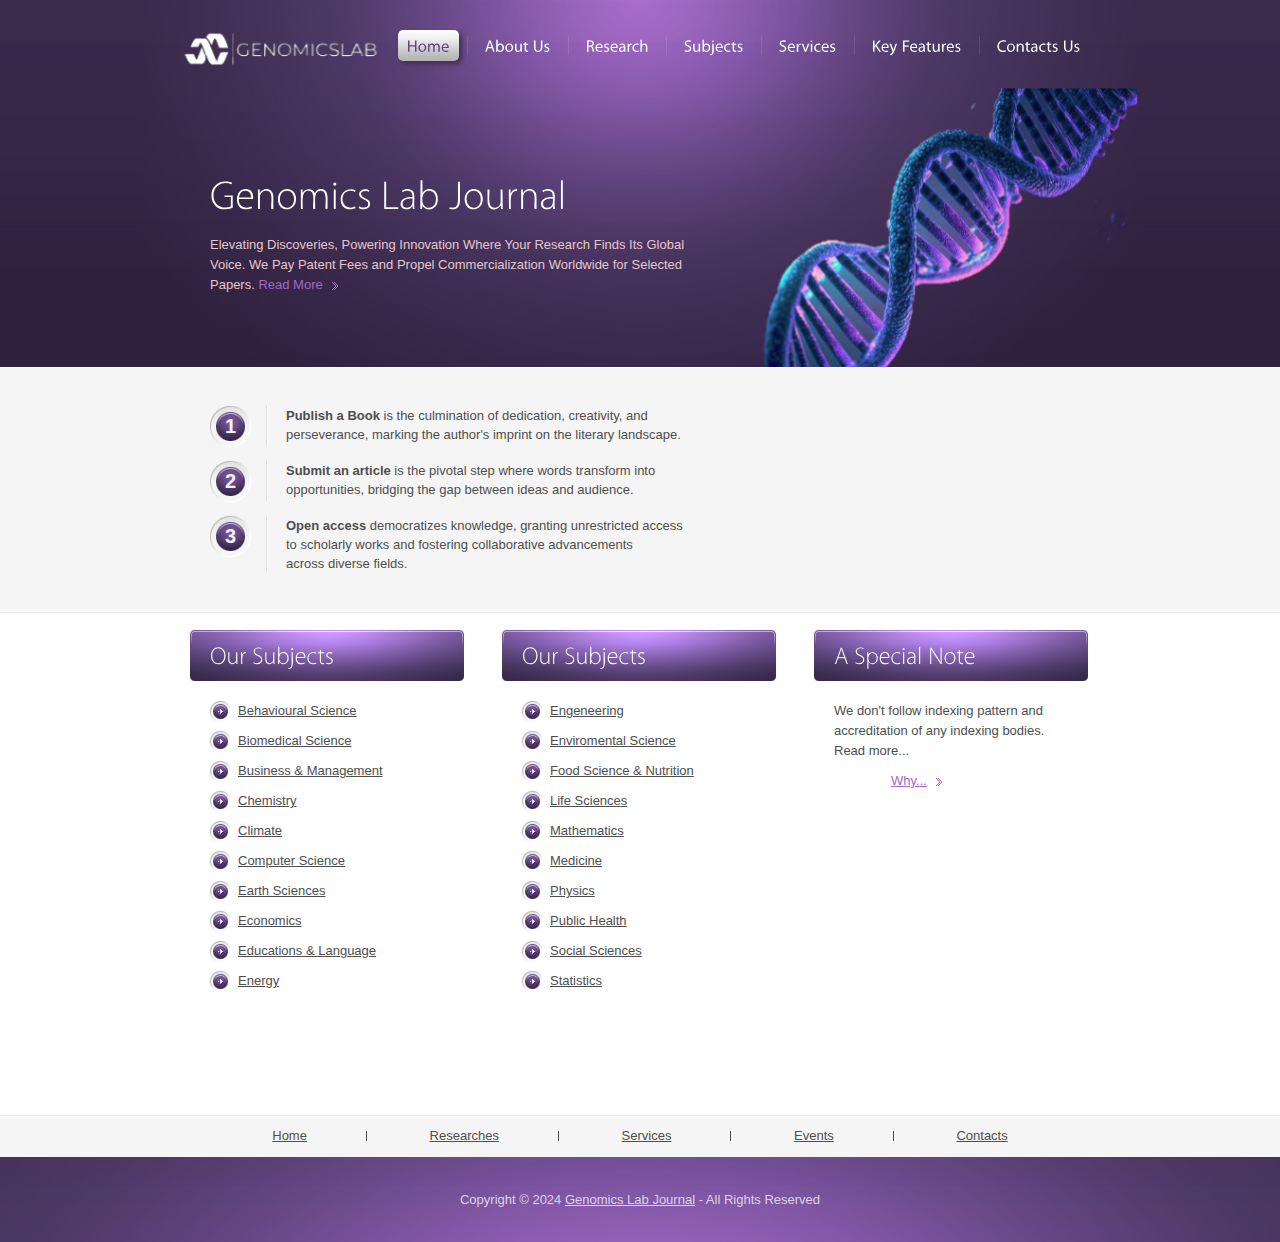
==== index.html @ 725ffc8a "favicon updated + contact us page" ====
<!DOCTYPE html>
<html lang="en">

<head>
  <title>Genomics Lab Journal</title>
  <link rel="icon" type="image/x-icon" href="/images/favicon.jpg">
  <meta charset="utf-8">
  <link rel="stylesheet" href="css/layout.css" type="text/css" media="all">
  <script src="js/jquery-1.8.2.min.js"></script>
  <script src="js/cufon-yui.js"></script>
  <script src="js/cufon-replace.js"></script>
  <script src="js/Myriad_Pro_300.font.js"></script>
  <script src="js/Myriad_Pro_400.font.js"></script>
</head>

<body id="page1">
  <!-- START PAGE SOURCE -->
  <div class="body1">
    <!-- <img src="./images/logo2.png" alt="" style="height: 80px; width:20%; padding-left: 13.3rem;"> -->
  </div>
  <div class="body2">
    <div class="main">
      <header>
        <div class="wrapper">
          <nav>
            <ul id="menu">
              <li id="menu_active"><a href="index.html">Home</a></li>
              <li><a href="#">About Us</a></li>
              <li><a href="#">Research</a></li>
              <li><a href="#">Subjects</a></li>
              <li><a href="#">Services</a></li>
              <li><a href="#">Key Features</a></li>
              <li class="bg_none"><a href="#">Contacts Us</a></li>
            </ul>
          </nav>
          <h1><a href="#" id="logo">Genomics Lab</a></h1>
        </div>
        <div class="wrapper">
          <article class="col1 pad_left2">
            <div class="text1">Genomics Lab Journal</div>
            <p style="color: #e6c7c7;">Elevating Discoveries, Powering Innovation  Where Your Research Finds Its Global Voice. We Pay Patent
              Fees and Propel Commercialization Worldwide for Selected Papers. <a href="#" class="link1">Read More</a>
            </p>
          </article>
        </div>
      </header>

    </div>
  </div>
  <div class="body3">
    <div class="main">
      <section id="content_top">
        <article class="col1 pad_left2">
          <ul class="list1">
            <li> <span class="box1">1</span> <strong>Publish a Book</strong> is the culmination of dedication, creativity, and perseverance, marking the author's imprint on the literary landscape. </li>
            <li> <span class="box1">2</span> <strong>Submit an article</strong> is the pivotal step where words transform into opportunities, bridging the gap between ideas and audience. </li>
            <li> <span class="box1">3</span> <strong>Open access</strong> democratizes knowledge, granting unrestricted access to scholarly works and fostering collaborative advancements across diverse fields. </li>
          </ul>
        </article>
      </section>
    </div>
  </div>
  <div class="main">
    <section id="content">
      <!-- <div class="wrapper pad_bot1">
        <article class="col1 pad_left2">
          <h2>A subtle thought may yet give rise to <span>fruitful inquiry that can establish truths
              of</span><span>great value.</span></h2>
          <p><strong>Eusus consequam vitae habitur</strong> - amet nullam vitae condis phasellus sed justo. Orcivel
            mollis intesque eu sempor ridictum a non laorem lacingilla wisi. Nuncrhoncus eros maurien ulla facilis tor
            mauris tincidunt et vitae morbi. Velelit condimentes in laorem quis nullamcorper nam fauctor feugiat pellent
            sociis.</p>
          <a href="#" class="link1">Read More</a>
        </article>
        <article class="col2 pad_left1">
          <h2 class="color1">Investigating</h2>
          <figure><img alt="" src="images/page1_img1.jpg" class="pad_bot1 marg_top"></figure>
          <p>Sed ut perspiciatis unomni iste natus errorsit.</p>
          <a href="#" class="link1">View More</a>
        </article>
        <article class="col2 pad_left1">
          <h2 class="color1">Testing</h2>
          <figure><img alt="" src="images/page1_img2.jpg" class="pad_bot1 marg_top"></figure>
          <p>Atvero eos et accusamuse iusto odio dignissimos.</p>
          <a href="#" class="link1">View More</a>
        </article>
      </div> -->

      <!-- -----------------------For 3 Photos------------------------------- -->
      
      <!-- <div class="wrapper">
        <article class="col3">
          <h3>Our Subjects</h3>
          <div class="pad">
            <p class="pad_bot2"><strong>Sed ut perspiciatis unde omnis iste natus error sit voluptatem </strong></p>
            <p>Accusantium doloremque laudantium, totam rem aperiam, eaque ipsa quae ab illo inventore veritatis et
              quasi architecto beatae vitae dicta sunt explicabo. Nemo enim ipsam voluptatem quia voluptas sit
              aspernatur autoditaut.</p>
          </div>
        </article>
        <article class="col3 pad_left1">
          <h3>Our Researches</h3>
          <div class="pad">
            <ul class="list2 pad_bot1">
              <li><a href="#">Dcusantium doloremque laudantium</a></li>
              <li><a href="#">Totam rem aperiam eaque ipsa</a></li>
              <li><a href="#">Quae ab illo inventore</a></li>
              <li><a href="#">Veritatis et quasi architecto</a></li>
              <li><a href="#">Beatae vitae dicta sunt explicabo</a></li>
            </ul>
          </div>
        </article>
        <article class="col3 pad_left1">
          <h3>Integrated Science</h3>
          <div class="pad">
            <p class="pad_bot2">Nemo enim ipsam voluptatem quia voluptas sit aspernatur aut odit aut fugit, sed quia
              consequuntur magni dolores eos qui ratione voluptatem.</p>
            <p>Neque porro quisquam est, qui dolorem ipsum quia dolor sit amet, consectetur, adipisci velit, sed quia
              non numquam eius modi tempora inciduntut.</p>
          </div>
        </article>
      </div>
      <div class="wrapper">
        <article class="col3">
          <div class="pad"><a href="#" class="link1">Read More</a></div>
        </article>
        <article class="col3 pad_left1">
          <div class="pad"><a href="#" class="link1">Read More...</a></div>
        </article>
        <article class="col3 pad_left1">
          <div class="pad"><a href="#" class="link1">Read More...</a></div>
        </article>
      </div>  -->
      
      <section id="content">
        <div class="wrapper">
          <article class="col3">
            <h3>Our Subjects</h3>
            <!-- <div class="pad">
              <p class="pad_bot2"><strong>Sed ut perspiciatis unde omnis iste natus error sit voluptatem </strong></p>
              <p>Accusantium doloremque laudantium, totam rem aperiam, eaque ipsa quae ab illo inventore veritatis et
                quasi architecto beatae vitae dicta sunt explicabo. Nemo enim ipsam voluptatem quia voluptas sit
                aspernatur autoditaut.</p>
            </div> -->
            <div class="pad">
              <ul class="list2 pad_bot1">
                <li><a href="#">Behavioural Science</a></li>
                <li><a href="#">Biomedical Science</a></li>
                <li><a href="#">Business & Management</a></li>
                <li><a href="#">Chemistry</a></li>
                <li><a href="#">Climate</a></li>
                <li><a href="#">Computer Science </a></li>
                <li><a href="#">Earth Sciences</a></li>
                <li><a href="#">Economics</a></li>
                <li><a href="#">Educations & Language</a></li>
                <li><a href="#">Energy</a></li>
                
              </ul>
            </div>
          </article>
          <article class="col3 pad_left1">
            <h3>Our Subjects</h3>
            <div class="pad">
              <ul class="list2 pad_bot1">
                <li><a href="#">Engeneering</a></li>
                <li><a href="#">Enviromental Science</a></li>
                <li><a href="#">Food Science & Nutrition</a></li>
                <li><a href="#">Life Sciences</a></li>
                <li><a href="#">Mathematics</a></li>
                <li><a href="#">Medicine</a></li>
                <li><a href="#">Physics</a></li>
                <li><a href="#">Public Health</a></li>
                <li><a href="#">Social Sciences</a></li>
                <li><a href="#">Statistics</a></li>
                
              </ul>
            </div>
          </article>
          <article class="col3 pad_left1">
            <h3>A Special Note</h3>
            <div class="pad">
              <p class="pad_bot2">We don't follow indexing pattern and accreditation of any indexing bodies. Read more...
                <article class="col3 pad_left1">
                  <div class="pad"><a href="#" class="link1">Why...</a></div>
                </article>
              </p>
              
              <!-- <p>Neque porro quisquam est, qui dolorem ipsum quia dolor sit amet, consectetur, adipisci velit, sed quia
                non numquam eius modi tempora inciduntut.</p> -->
            </div>
          </article>
        </div>
        <!-- <div class="wrapper">
          <article class="col3">
            <div class="pad"><a href="#" class="link1">Read More</a></div>
          </article>
          <article class="col3 pad_left1">
            <div class="pad"><a href="#" class="link1">Read More...</a></div>
          </article>
          <article class="col3 pad_left1">
            <div class="pad"><a href="#" class="link1">Why...</a></div>
          </article>
        </div>    -->
      </section>

    </section>
  </div>
  <div class="body4">
    <div class="main">
      <div id="footer_menu">
        <nav>
          <ul>
            <li><a href="#">Home</a></li>
            <li><a href="#">Researches</a></li>
            <li><a href="#">Services</a></li>
            <li><a href="#">Events</a></li>
            <li class="bg_none"><a href="#">Contacts</a></li>
          </ul>
        </nav>
      </div>
    </div>
  </div>
  <footer>
    <div class="footerlink">
      <p align="center" class="cf">Copyright &copy; 2024 <a href="#">Genomics Lab Journal</a> - All Rights Reserved</p>
      <div style="clear:both;"></div>
    </div>
  </footer>
  <script> Cufon.now(); </script>
  <!-- END PAGE SOURCE -->
</body>

</html>
---- css/layout.css ----
a, abbr, acronym, address, applet, article, aside, audio, b, blockquote, big, body, center, canvas, caption, cite, code, command, datalist, dd, del, details, dfn, dl, div, dt, em, embed, 
fieldset, figcaption, figure, font, footer, form, h1, h2, h3, h4, h5, h6, header, hgroup, html, i, iframe, img, ins, kbd, keygen, label, legend, li, meter, nav, object, ol, output, p, pre, 
progress, q, s, samp, section, small, span, source, strike, strong, sub, sup, table, tbody, tfoot, thead, th, tr, tdvideo, tt, u, ul, var{
background:transparent; border:0 none; font-size:100%; margin:0; padding:0; border:0; outline:0; vertical-align:top;}
ol, ul{list-style:none;}
blockquote, q{quotes:none;}
table, table td{padding:0; border:none; border-collapse:collapse;}
img{vertical-align:top;}
embed{vertical-align:top;}
*{border:none;}

/* Layout */

.col1, .col2, .col3, .cols{float:left;}
.col1{width:480px;}
.col2{width:155px;}
.col3{width:275px;}

#page1 .body1{background:url("../images/dna6.png") top center no-repeat; height: 367px;; position:absolute; width:100%; z-index:1; opacity: 1;}
#page1 h1{padding:77px 0 0 20px;}
#page1 .text1{font-size:40px; font-weight:300; color:#fff; line-height:48px; padding:37px 0 15px 0;}
#page1 header p{padding-bottom:50px;}

#page2 .col2{width:345px;}

#page3 .col3{width:258px;}
#page3 .col2{width:570px;}
#page3 .list2 li a{text-decoration:none;}
#page3 .list2 li a:hover{text-decoration:underline;}

#page4 .col2{width:345px;}
#page4 .col3{width:187px;}

#page5 .col3{width:258px;}
#page5 .col2{width:570px;}
#page5 .col3 strong{width:86px; float:left;}

/* Styling */

article, aside, audio, canvas, command, datalist, details, embed, figcaption, figure, footer, header, hgroup, keygen, meter, nav, output, progress, section, source, video{display:block;}
mark, rp, rt, ruby, summary, time{display:inline;}

.left{float:left;}
.right{float:right;}

.wrapper{width:100%; overflow:hidden;}

.inner_copy, .inner_copy a{border:0; float:right; background:#fff; color:#f00; width:50%; line-height:10px; font-size:10px; margin:-220% 0 0 0; overflow:hidden; padding:0;}

body{background:#fff; border:0; font:13px Arial,Helvetica,sans-serif; color:#4e4e4e; line-height:20px;}
.body1{background:url("../images/bg_img2.png") top center no-repeat; height:680px; position:absolute; width:100%; z-index:1;}
.body2{background:url("../images/top.jpg") top center no-repeat #0a5c33;}
.body3{background:url("../images/line_hor1.jpg") bottom repeat-x #f5f5f5; border-top:1px solid #fff;}
.body4{background:url("../images/line_hor2.jpg") top repeat-x #f5f5f5;}

.main{margin:0 auto; width:900px; position:relative; z-index:2;}

a{color:#a369c4; text-decoration:underline; outline:none;}
a:hover{text-decoration:none;}

h1{padding:21px 0 0 20px;}
h2{font-size:28px; font-weight:bold; font-weight:300; color:#4e4e4e; padding:29px 0 27px 0; line-height:38px;}
h2 span{display:block; margin-top:-10px;}
h3{background:url("../images/box2.jpg") no-repeat; font-size:24px; padding:0 20px; margin:17px 0 20px 0; color:#fff; line-height:51px; font-weight:300;}

p{padding-bottom:20px;}

header{width:100%; overflow:hidden; padding-bottom:22px;}

#logo{display:block; background:url("") no-repeat; width:192px; height:58px; text-indent:-5000px;}

#menu{float:right; padding-top:30px; padding-bottom:5px;}
#menu li{float:left; padding-right:9px; background:url("../images/menu_line.png") right 6px no-repeat; margin-right:8px;}
#menu .bg_none{background:none; padding:0; margin:0;}
#menu li a{display:block; font-size:16px; font-weight:400; color:#fff; line-height:31px; padding:0 9px; text-decoration:none; position:relative;}
#menu li a:hover, #menu #menu_active a{background:url("../images/menu_bg.gif") top repeat-x #b3b3b3; border-radius:5px; -moz-border-radius:5px; -webkit-border-radius:5px; box-shadow:3px 3px 5px #402f55; -moz-box-shadow:3px 3px 5px #402f55; -webkit-box-shadow:3px 3px 5px #402f55; color:#673f85;}

.text1{font-size:30px; font-weight:300; color:#fff; line-height:39px; padding:24px 0 15px 0;}
.text1 span{display:block; margin-top:-10px;}

header p{color:#9688a7; padding-bottom:17px;}
header .link1{text-decoration:none;}
header .link1:hover{text-decoration:underline;}

#content_top{width:100%; overflow:hidden; padding-bottom:20px;}
#content{width:100%; overflow:hidden; padding-bottom:52px;}

.pad_left1{padding-left:37px;}
.pad_left2{padding-left:20px;}
.pad_bot1{padding-bottom:20px;}
.pad_bot2{padding-bottom:10px;}
.pad{padding:0 20px;}

.marg_right1{margin-right:25px;}
.marg_top{margin-top:-15px;}

.link1{padding-right:15px; display:inline-block; background:url("../images/marker_1.gif") right 7px no-repeat;}

.list1{padding:38px 0 6px 0;}
.list1 li{line-height:19px; width:100%; overflow:hidden; margin-bottom:14px; background:url("../images/line_ver1.gif") 56px 0 repeat-y;}
.list1 .box1{background:url("../images/box1.jpg") 0 0 no-repeat; float:left; font:20px "Trebuchet MS",Arial,Helvetica,sans-serif; color:#f2f2f2; font-weight:bold; line-height:41px; width:41px; text-align:center; margin-right:35px;}
.list2{margin:-5px 0;}
.list2 li{line-height:30px; padding-left:28px; background:url("../images/marker_2.jpg") 0 5px no-repeat;}
.list2 li a{color:#4e4e4e;}
.list3 li{line-height:30px;}
.list3 li a{padding-left:10px; background:url("../images/marker_3.gif") 0 5px no-repeat;}

.arrow{display:inline-block; background:url("../images/marker_1.gif") 0 7px no-repeat; height:19px; width:6px; margin-left:6px;}

.color1{color:#8e8e8e;}

#ContactForm{margin-top:-15px; width:860px;}
#ContactForm p{line-height:24px; padding-bottom:6px; width:104px; float:left;}
#ContactForm a{margin-left:24px; margin-top:8px;}
#ContactForm .input{float:left; width:307px; height:16px; border:1px solid #d5d5d5; background:#fff; padding:3px 6px; margin-bottom:6px; color:#4e4e4e; font:13px Arial,Helvetica,sans-serif;}
#ContactForm textarea{overflow:auto; float:left; width:742px; height:350px; border:1px solid #d5d5d5; background:#fff; padding:3px 6px; margin-bottom:0; color:#4e4e4e; font:13px Arial,Helvetica,sans-serif;}

#footer_menu ul{width:100%; overflow:hidden; text-align:center;}
#footer_menu li{display:inline; padding-right:21px; background:url("../images/footer_line.gif") right center no-repeat; margin-right:20px; overflow:hidden; line-height:42px;}
#footer_menu .bg_none{background:none; padding:0; margin:0;}
#footer_menu li a{display:inline-block; color:#4e4e4e; padding:0 39px; line-height:42px;}
footer{margin:0; padding:0; color:#dfd2e7; text-align:center; padding:35px 0; background:url("../images/bot.jpg") top center no-repeat #38294a;}
footer .footerlink{position:relative; margin:0 auto; width:850px; z-index:2;}

.footerlink p{margin:0; padding:0; line-height:normal; white-space:nowrap; text-indent:inherit; color:#dfd2e7;}
.footerlink a{color:#dfd2e7; font-weight:normal; margin:0; padding:0; border:none; text-decoration:underline; background-color:transparent;}
.footerlink a:hover{color:#dfd2e7; background-color:transparent; text-decoration:none;}
.footerlink .cf{float:center;}
.footerlink .rf{float:right;}
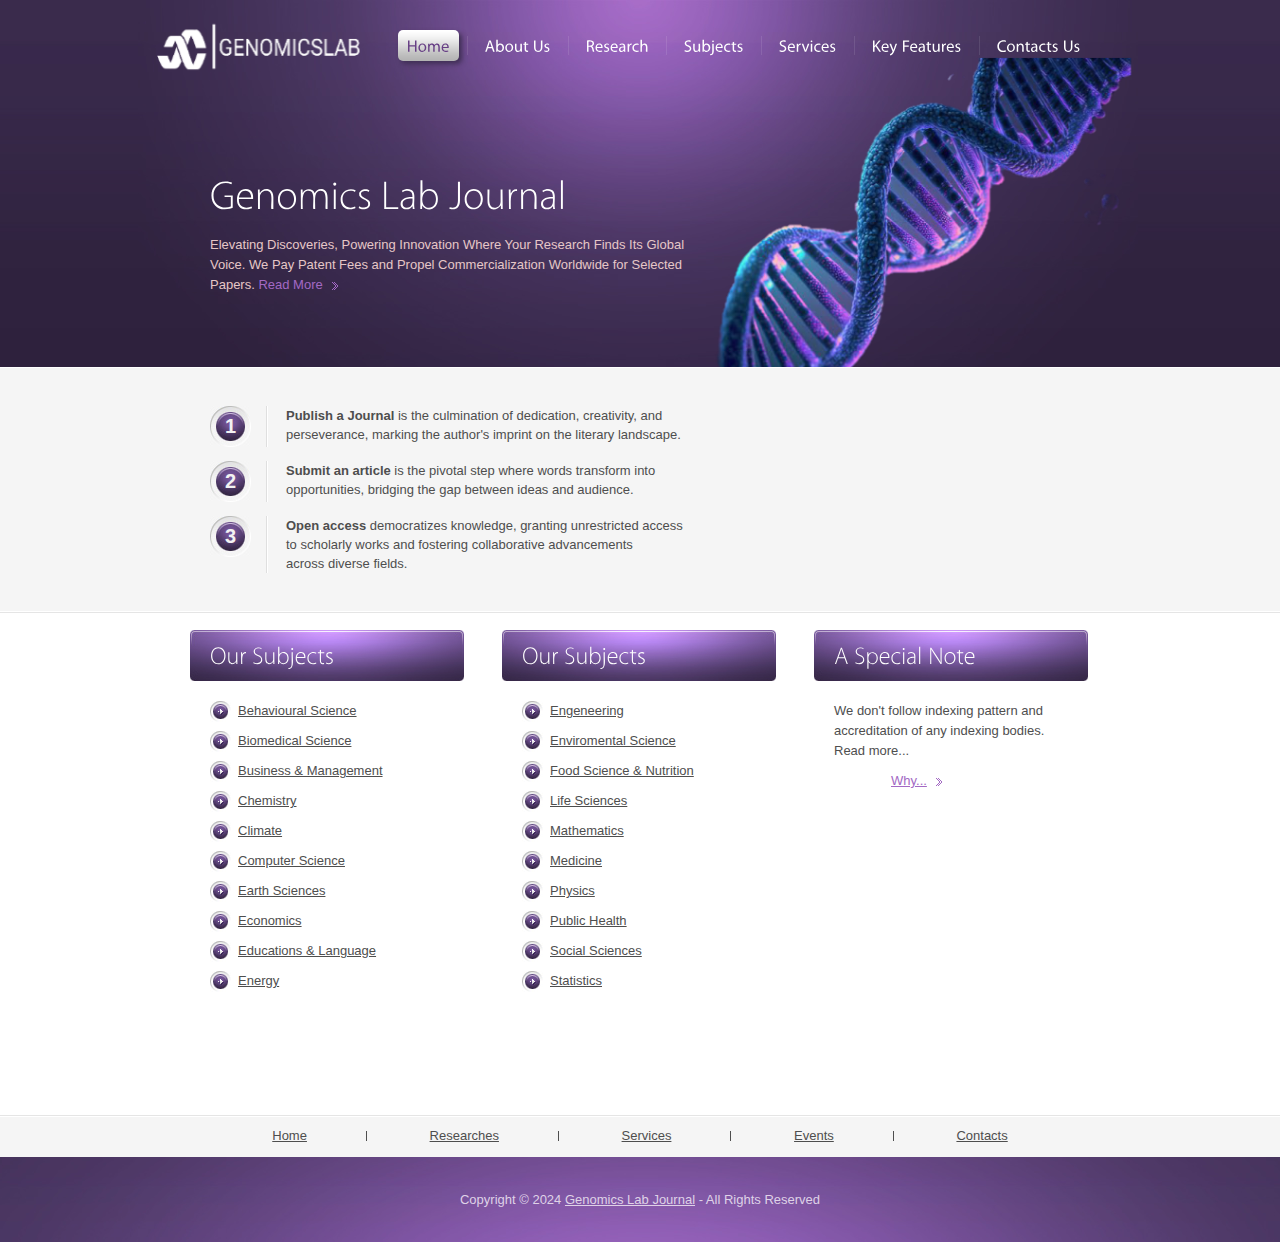
==== commit 3a3468f7: "Book to journal" ====
--- a/index.html
+++ b/index.html
@@ -52,7 +52,7 @@
       <section id="content_top">
         <article class="col1 pad_left2">
           <ul class="list1">
-            <li> <span class="box1">1</span> <strong>Publish a Book</strong> is the culmination of dedication, creativity, and perseverance, marking the author's imprint on the literary landscape. </li>
+            <li> <span class="box1">1</span> <strong>Publish a Journal</strong> is the culmination of dedication, creativity, and perseverance, marking the author's imprint on the literary landscape. </li>
             <li> <span class="box1">2</span> <strong>Submit an article</strong> is the pivotal step where words transform into opportunities, bridging the gap between ideas and audience. </li>
             <li> <span class="box1">3</span> <strong>Open access</strong> democratizes knowledge, granting unrestricted access to scholarly works and fostering collaborative advancements across diverse fields. </li>
           </ul>
--- a/css/layout.css
+++ b/css/layout.css
@@ -16,7 +16,7 @@
 .col2{width:155px;}
 .col3{width:275px;}
 
-#page1 .body1{background:url("../images/dna6.png") top center no-repeat; height: 367px;; position:absolute; width:100%; z-index:1; opacity: 1;}
+#page1 .body1{background:url("../images/dna9.png") top center no-repeat; height: 367px;; position:absolute; width:100%; z-index:1; opacity: 1;}
 #page1 h1{padding:77px 0 0 20px;}
 #page1 .text1{font-size:40px; font-weight:300; color:#fff; line-height:48px; padding:37px 0 15px 0;}
 #page1 header p{padding-bottom:50px;}
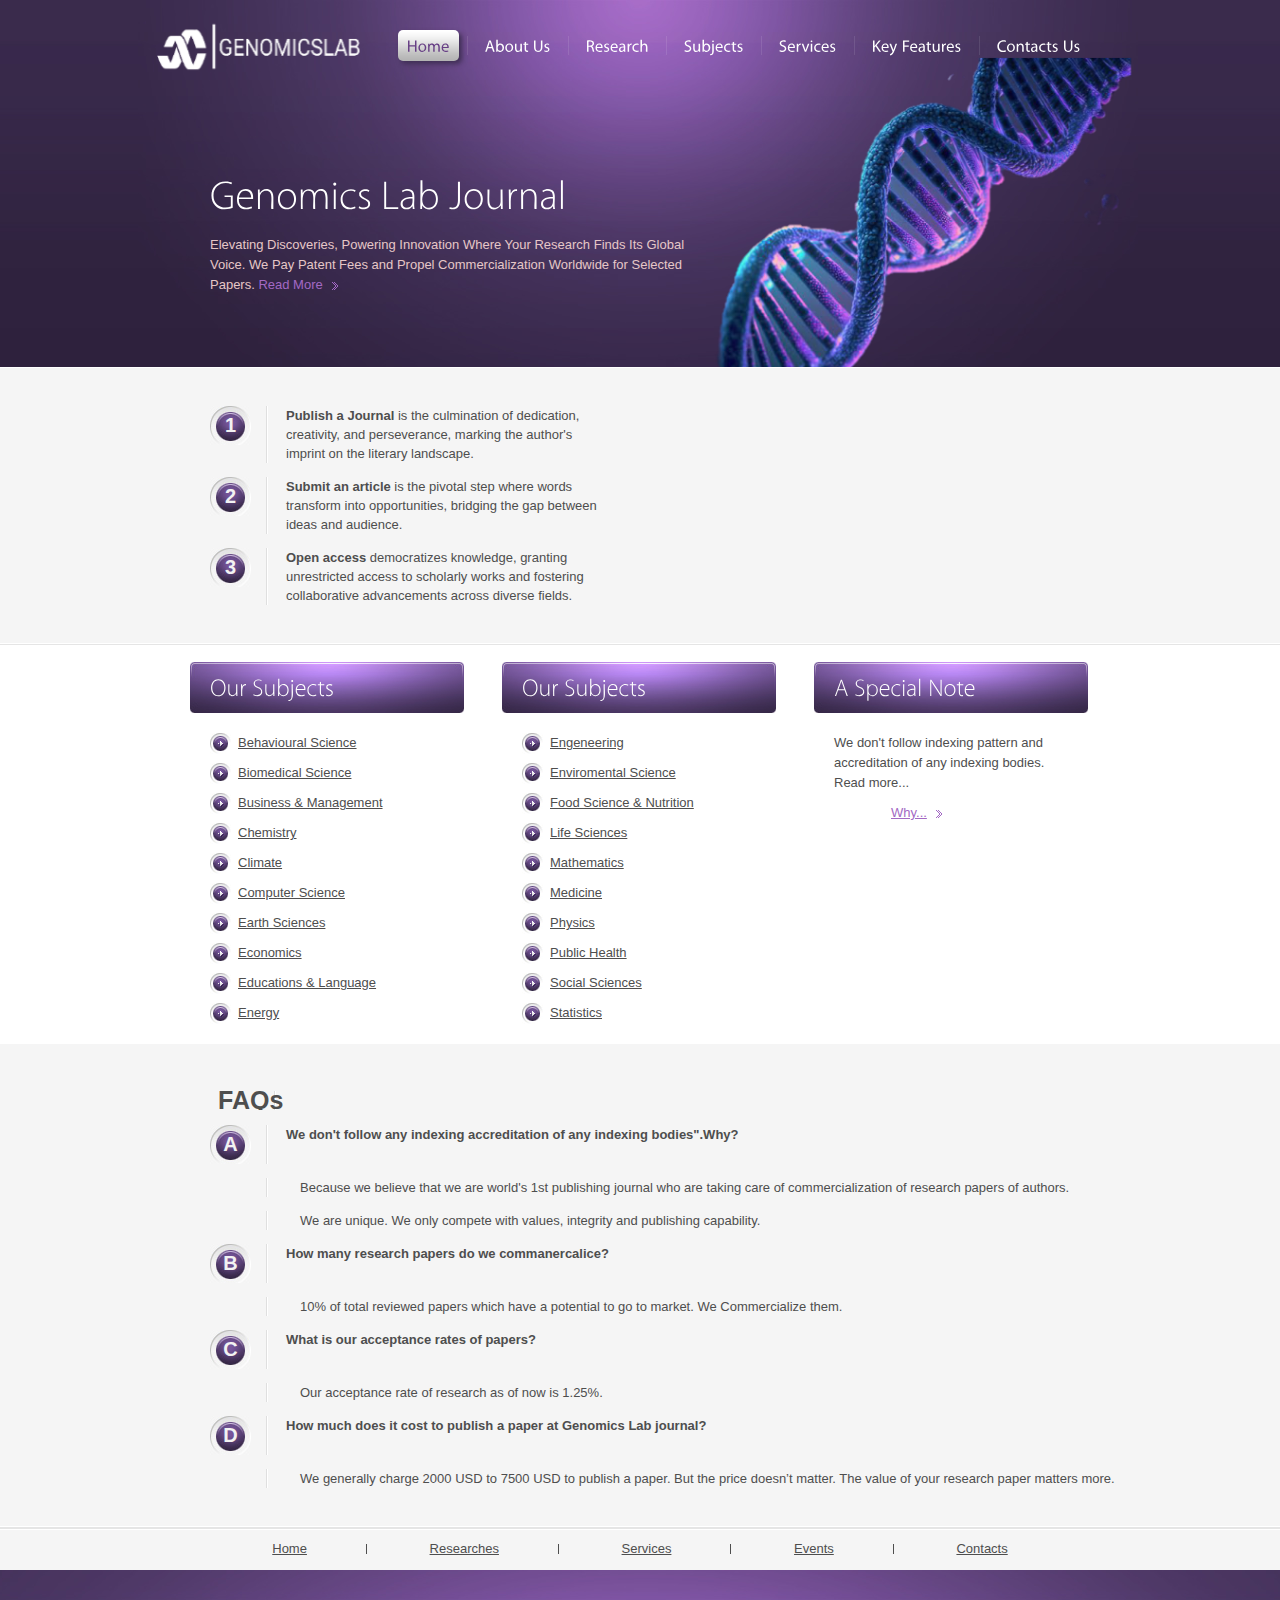
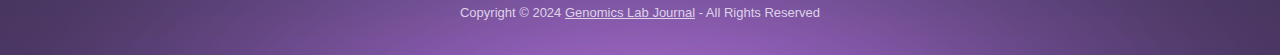
==== commit d9dca0d4: "FAQs added" ====
--- a/index.html
+++ b/index.html
@@ -204,7 +204,36 @@
       </section>
 
     </section>
-  </div>
+    
+  </div>
+
+</div>
+<div class="body3">
+  <div class="main">
+    <section id="content_top">
+      <article class="col1 pad_left2">
+        <ul class="list1 list10">
+          <li style="font-size:25px; margin: 9px 6px  15px 8px;"><b>FAQs</b></li>
+          <li> <span class="box1 ">A</span> <strong>We don't follow any indexing accreditation  of any indexing bodies".Why?</strong> </li>
+          <li> <span class="sen1"> </span> Because we believe that we are world's 1st publishing journal who are taking care of commercialization of research papers of authors.</li>
+          <li> <span class="sen1"> </span> We are unique. We only compete with values, integrity and publishing capability.</li>
+
+          <li> <span class="box1">B</span> <strong>How many  research papers do we commanercalice?</strong> </li>
+          <li> <span class="sen1"> </span> 10% of total reviewed papers which have a potential to go to market. We Commercialize them.</li>
+
+          <li> <span class="box1">C</span> <strong>What is our acceptance rates of papers?</strong> </li>
+          <li> <span class="sen1"> </span> Our acceptance rate of research as of now is 1.25%.</li>
+
+          <li> <span class="box1">D</span> <strong>How much does it cost to publish a paper at Genomics Lab journal?</strong> </li>
+          <li> <span class="sen1"> </span>We generally charge 2000 USD to 7500 USD to publish a paper. But the price doesn’t matter. The value of your research paper matters more.</li>
+
+        </ul>
+      </article>
+    </section>
+  </div>
+
+</div>
+
   <div class="body4">
     <div class="main">
       <div id="footer_menu">
--- a/css/layout.css
+++ b/css/layout.css
@@ -82,8 +82,8 @@
 header .link1{text-decoration:none;}
 header .link1:hover{text-decoration:underline;}
 
-#content_top{width:100%; overflow:hidden; padding-bottom:20px;}
-#content{width:100%; overflow:hidden; padding-bottom:52px;}
+#content_top{width:110%; overflow:hidden; padding-bottom:20px;}
+#content{width:100%; overflow:hidden; padding-bottom:0px;}
 
 .pad_left1{padding-left:37px;}
 .pad_left2{padding-left:20px;}
@@ -96,14 +96,18 @@
 
 .link1{padding-right:15px; display:inline-block; background:url("../images/marker_1.gif") right 7px no-repeat;}
 
-.list1{padding:38px 0 6px 0;}
+.list1{padding:38px 80px 6px 0; 
+}
 .list1 li{line-height:19px; width:100%; overflow:hidden; margin-bottom:14px; background:url("../images/line_ver1.gif") 56px 0 repeat-y;}
-.list1 .box1{background:url("../images/box1.jpg") 0 0 no-repeat; float:left; font:20px "Trebuchet MS",Arial,Helvetica,sans-serif; color:#f2f2f2; font-weight:bold; line-height:41px; width:41px; text-align:center; margin-right:35px;}
+.list10 li{width:250%; }
+
+.list1 .box1{background:url("../images/box1.jpg") 0 0 no-repeat; float:left; font:20px "Trebuchet MS",Arial,Helvetica,sans-serif; color:#f2f2f2; font-weight:bold; line-height:39px; width:41px; text-align:center; margin-right:35px;}
 .list2{margin:-5px 0;}
 .list2 li{line-height:30px; padding-left:28px; background:url("../images/marker_2.jpg") 0 5px no-repeat;}
 .list2 li a{color:#4e4e4e;}
 .list3 li{line-height:30px;}
 .list3 li a{padding-left:10px; background:url("../images/marker_3.gif") 0 5px no-repeat;}
+.sen1{; width:200%; overflow:hidden; margin-bottom:14px;padding:6px 80px 6px 10px;}
 
 .arrow{display:inline-block; background:url("../images/marker_1.gif") 0 7px no-repeat; height:19px; width:6px; margin-left:6px;}
 
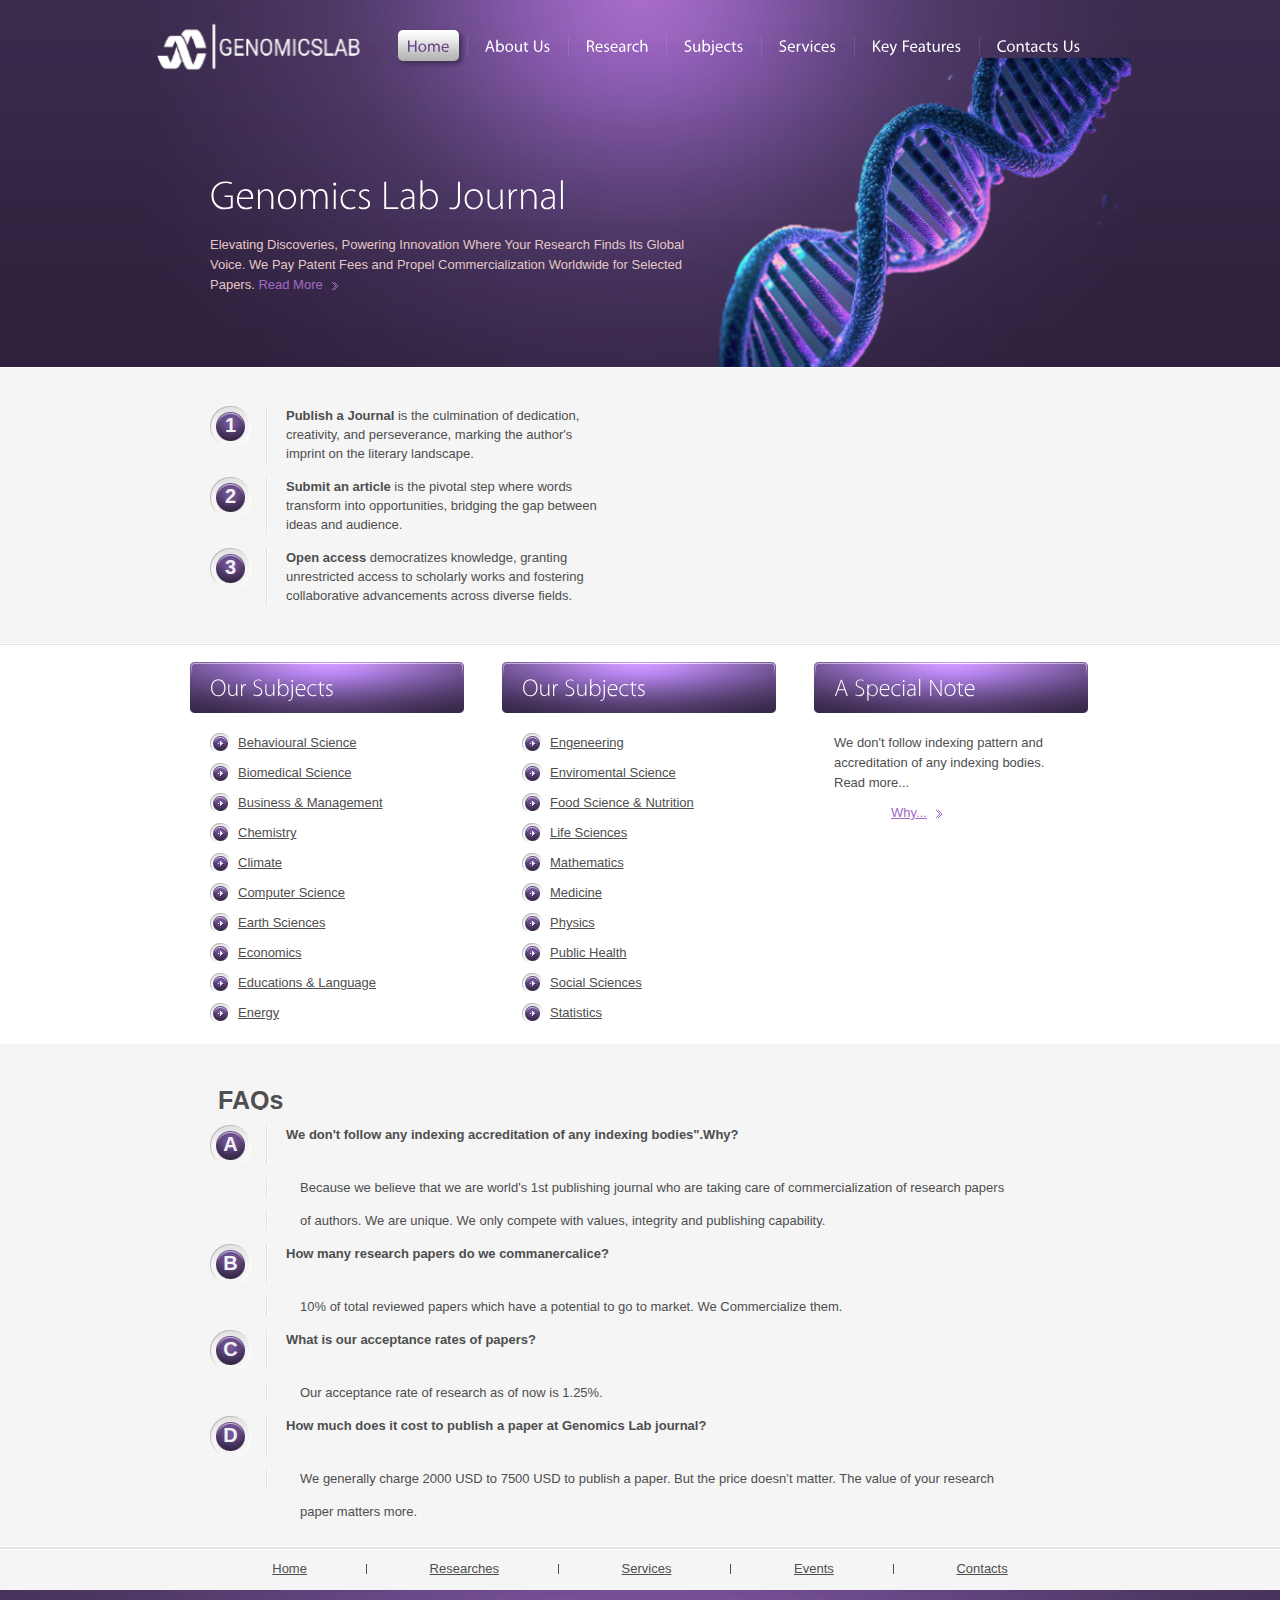
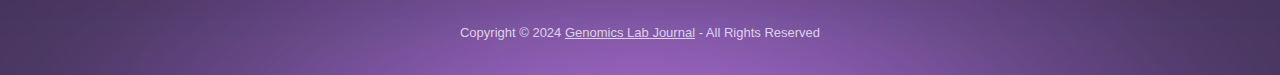
==== commit f3db95a1: "faq size adjust" ====
--- a/index.html
+++ b/index.html
@@ -215,8 +215,8 @@
         <ul class="list1 list10">
           <li style="font-size:25px; margin: 9px 6px  15px 8px;"><b>FAQs</b></li>
           <li> <span class="box1 ">A</span> <strong>We don't follow any indexing accreditation  of any indexing bodies".Why?</strong> </li>
-          <li> <span class="sen1"> </span> Because we believe that we are world's 1st publishing journal who are taking care of commercialization of research papers of authors.</li>
-          <li> <span class="sen1"> </span> We are unique. We only compete with values, integrity and publishing capability.</li>
+          <li> <span class="sen1"> </span> Because we believe that we are world's 1st publishing journal who are taking care of commercialization of research papers </li>
+          <li> <span class="sen1"> </span> of authors. We are unique. We only compete with values, integrity and publishing capability.</li>
 
           <li> <span class="box1">B</span> <strong>How many  research papers do we commanercalice?</strong> </li>
           <li> <span class="sen1"> </span> 10% of total reviewed papers which have a potential to go to market. We Commercialize them.</li>
@@ -225,7 +225,8 @@
           <li> <span class="sen1"> </span> Our acceptance rate of research as of now is 1.25%.</li>
 
           <li> <span class="box1">D</span> <strong>How much does it cost to publish a paper at Genomics Lab journal?</strong> </li>
-          <li> <span class="sen1"> </span>We generally charge 2000 USD to 7500 USD to publish a paper. But the price doesn’t matter. The value of your research paper matters more.</li>
+          <li> <span class="sen1"> </span>We generally charge 2000 USD to 7500 USD to publish a paper. But the price doesn’t matter. The value of your research </li>
+          <span class="sen1"> </span>paper matters more.</li>
 
         </ul>
       </article>
--- a/css/layout.css
+++ b/css/layout.css
@@ -99,7 +99,7 @@
 .list1{padding:38px 80px 6px 0; 
 }
 .list1 li{line-height:19px; width:100%; overflow:hidden; margin-bottom:14px; background:url("../images/line_ver1.gif") 56px 0 repeat-y;}
-.list10 li{width:250%; }
+.list10 li{width:200%; }
 
 .list1 .box1{background:url("../images/box1.jpg") 0 0 no-repeat; float:left; font:20px "Trebuchet MS",Arial,Helvetica,sans-serif; color:#f2f2f2; font-weight:bold; line-height:39px; width:41px; text-align:center; margin-right:35px;}
 .list2{margin:-5px 0;}
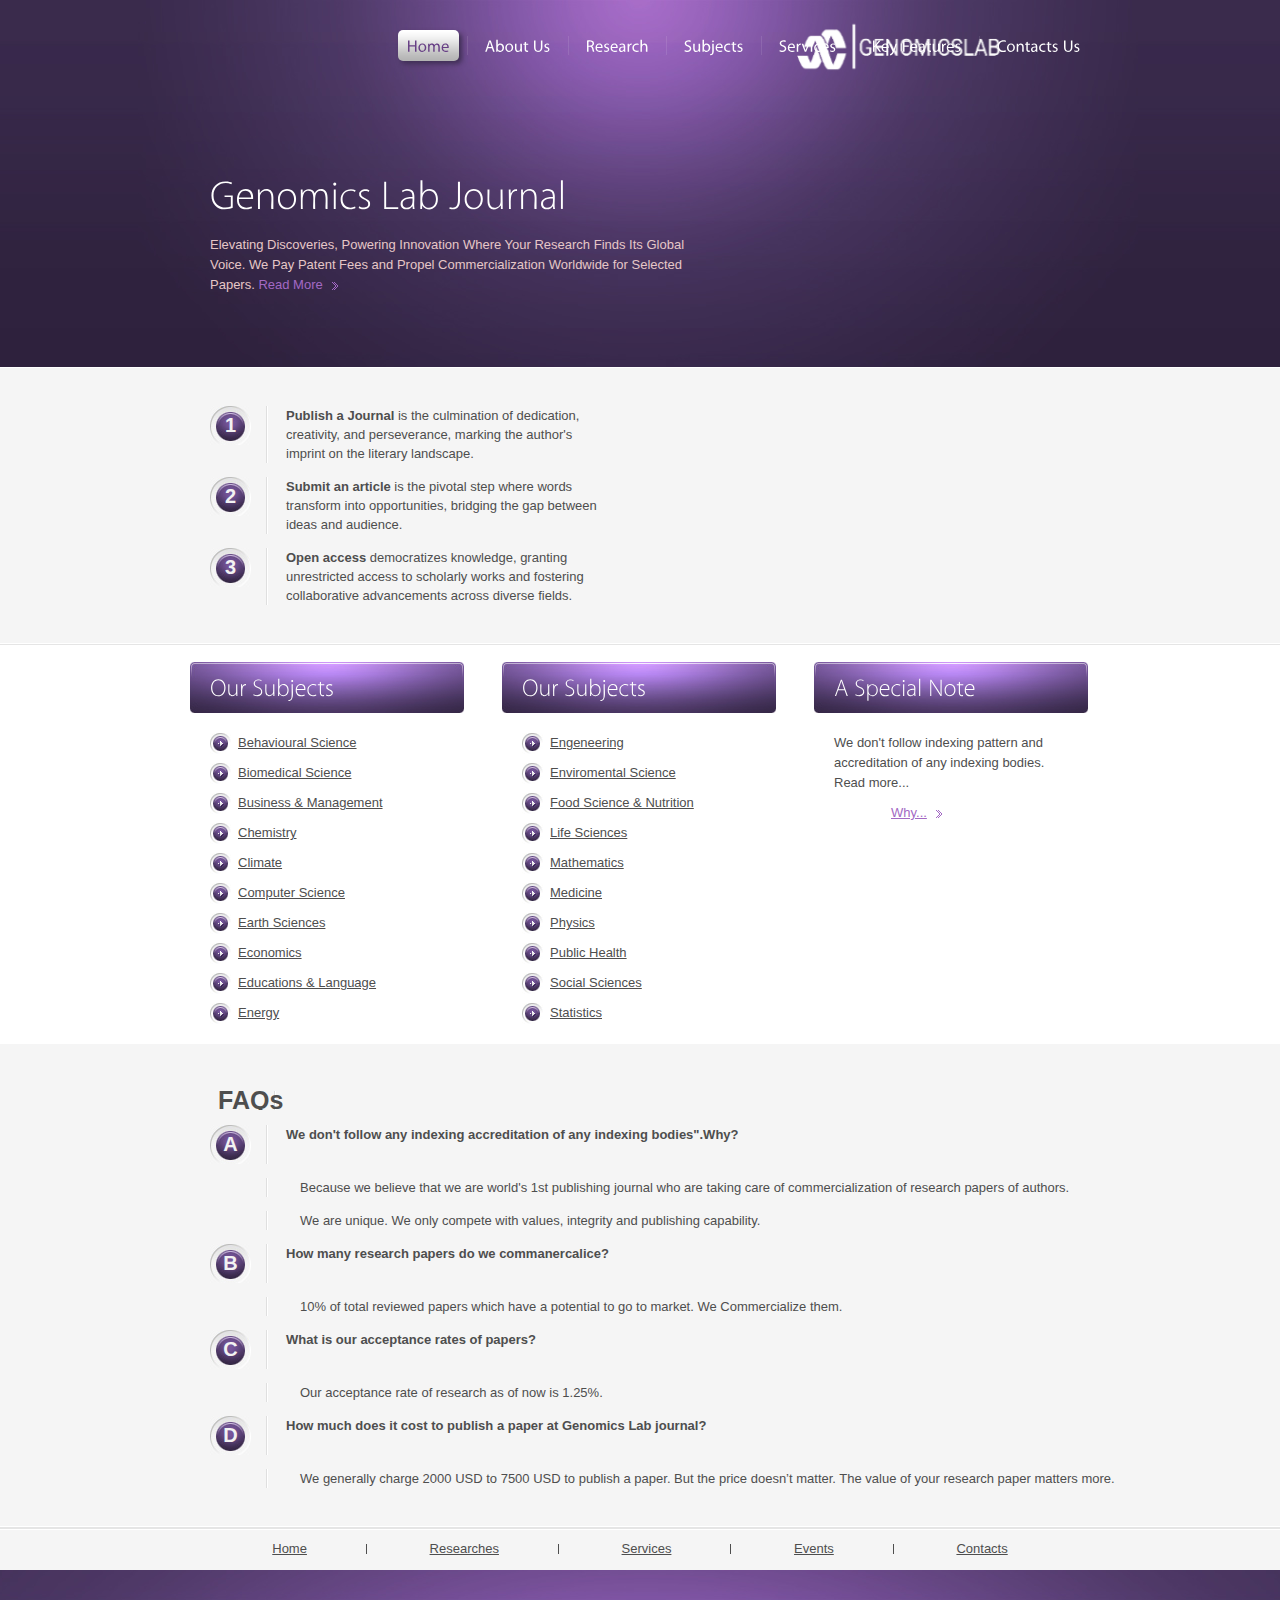
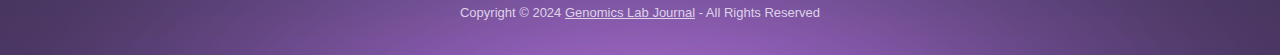
==== commit 4b1c0298: "another size change" ====
--- a/index.html
+++ b/index.html
@@ -215,8 +215,8 @@
         <ul class="list1 list10">
           <li style="font-size:25px; margin: 9px 6px  15px 8px;"><b>FAQs</b></li>
           <li> <span class="box1 ">A</span> <strong>We don't follow any indexing accreditation  of any indexing bodies".Why?</strong> </li>
-          <li> <span class="sen1"> </span> Because we believe that we are world's 1st publishing journal who are taking care of commercialization of research papers </li>
-          <li> <span class="sen1"> </span> of authors. We are unique. We only compete with values, integrity and publishing capability.</li>
+          <li> <span class="sen1"> </span> Because we believe that we are world's 1st publishing journal who are taking care of commercialization of research papers of authors.</li>
+          <li> <span class="sen1"> </span> We are unique. We only compete with values, integrity and publishing capability.</li>
 
           <li> <span class="box1">B</span> <strong>How many  research papers do we commanercalice?</strong> </li>
           <li> <span class="sen1"> </span> 10% of total reviewed papers which have a potential to go to market. We Commercialize them.</li>
@@ -225,8 +225,7 @@
           <li> <span class="sen1"> </span> Our acceptance rate of research as of now is 1.25%.</li>
 
           <li> <span class="box1">D</span> <strong>How much does it cost to publish a paper at Genomics Lab journal?</strong> </li>
-          <li> <span class="sen1"> </span>We generally charge 2000 USD to 7500 USD to publish a paper. But the price doesn’t matter. The value of your research </li>
-          <span class="sen1"> </span>paper matters more.</li>
+          <li> <span class="sen1"> </span>We generally charge 2000 USD to 7500 USD to publish a paper. But the price doesn’t matter. The value of your research paper matters more.</li>
 
         </ul>
       </article>
--- a/css/layout.css
+++ b/css/layout.css
@@ -16,7 +16,7 @@
 .col2{width:155px;}
 .col3{width:275px;}
 
-#page1 .body1{background:url("../images/dna9.png") top center no-repeat; height: 367px;; position:absolute; width:100%; z-index:1; opacity: 1;}
+#page1 .body1{background:url("../images/dna9.png") top center no-repeat; height: 367px;; position:absolute; width:200%; z-index:1; opacity: 1;}
 #page1 h1{padding:77px 0 0 20px;}
 #page1 .text1{font-size:40px; font-weight:300; color:#fff; line-height:48px; padding:37px 0 15px 0;}
 #page1 header p{padding-bottom:50px;}
@@ -99,7 +99,7 @@
 .list1{padding:38px 80px 6px 0; 
 }
 .list1 li{line-height:19px; width:100%; overflow:hidden; margin-bottom:14px; background:url("../images/line_ver1.gif") 56px 0 repeat-y;}
-.list10 li{width:200%; }
+.list10 li{width:250%; }
 
 .list1 .box1{background:url("../images/box1.jpg") 0 0 no-repeat; float:left; font:20px "Trebuchet MS",Arial,Helvetica,sans-serif; color:#f2f2f2; font-weight:bold; line-height:39px; width:41px; text-align:center; margin-right:35px;}
 .list2{margin:-5px 0;}
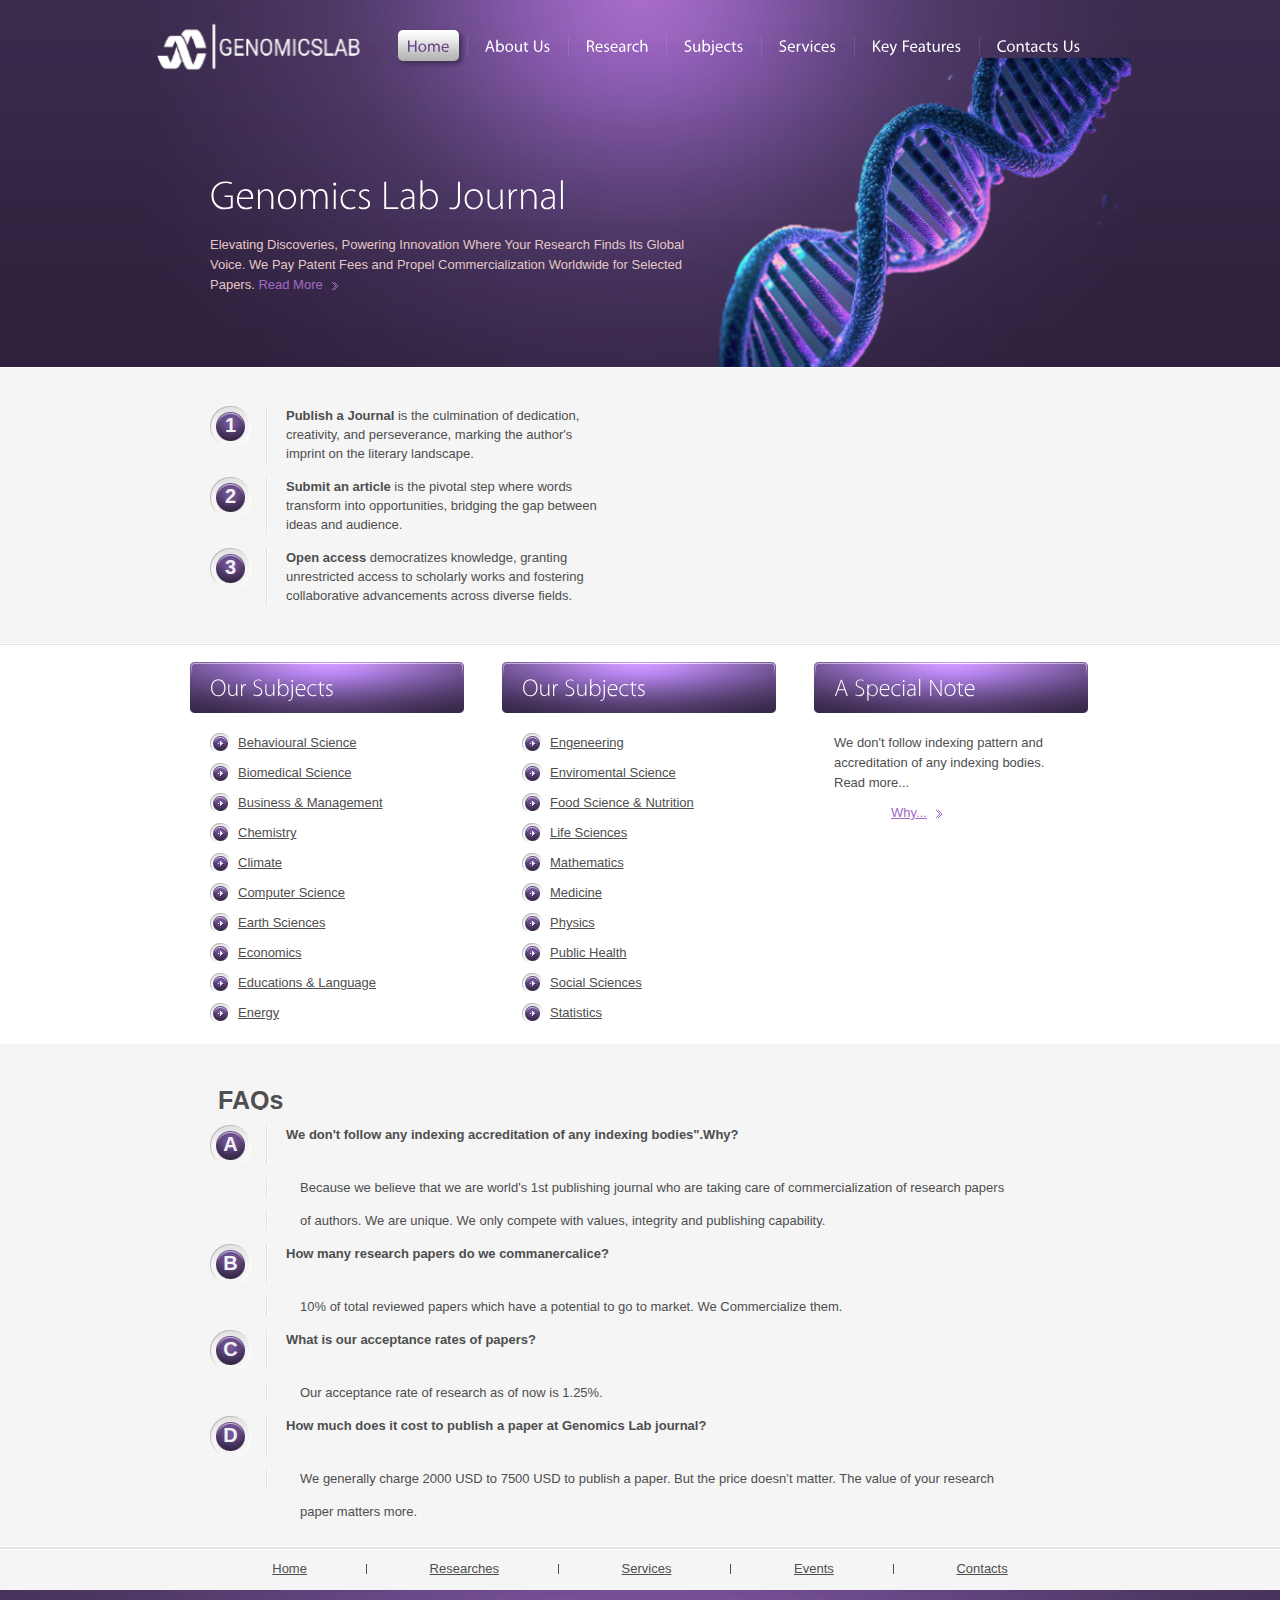
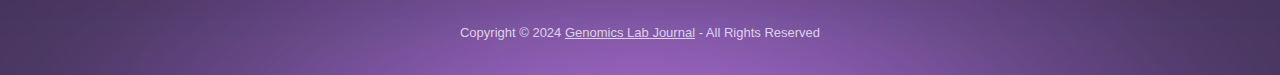
==== commit 799eb4c0: "again widht change" ====
--- a/index.html
+++ b/index.html
@@ -215,8 +215,8 @@
         <ul class="list1 list10">
           <li style="font-size:25px; margin: 9px 6px  15px 8px;"><b>FAQs</b></li>
           <li> <span class="box1 ">A</span> <strong>We don't follow any indexing accreditation  of any indexing bodies".Why?</strong> </li>
-          <li> <span class="sen1"> </span> Because we believe that we are world's 1st publishing journal who are taking care of commercialization of research papers of authors.</li>
-          <li> <span class="sen1"> </span> We are unique. We only compete with values, integrity and publishing capability.</li>
+          <li> <span class="sen1"> </span> Because we believe that we are world's 1st publishing journal who are taking care of commercialization of research papers </li>
+          <li> <span class="sen1"> </span> of authors. We are unique. We only compete with values, integrity and publishing capability.</li>
 
           <li> <span class="box1">B</span> <strong>How many  research papers do we commanercalice?</strong> </li>
           <li> <span class="sen1"> </span> 10% of total reviewed papers which have a potential to go to market. We Commercialize them.</li>
@@ -225,7 +225,8 @@
           <li> <span class="sen1"> </span> Our acceptance rate of research as of now is 1.25%.</li>
 
           <li> <span class="box1">D</span> <strong>How much does it cost to publish a paper at Genomics Lab journal?</strong> </li>
-          <li> <span class="sen1"> </span>We generally charge 2000 USD to 7500 USD to publish a paper. But the price doesn’t matter. The value of your research paper matters more.</li>
+          <li> <span class="sen1"> </span>We generally charge 2000 USD to 7500 USD to publish a paper. But the price doesn’t matter. The value of your research </li>
+          <span class="sen1"> </span>paper matters more.</li>
 
         </ul>
       </article>
--- a/css/layout.css
+++ b/css/layout.css
@@ -16,7 +16,7 @@
 .col2{width:155px;}
 .col3{width:275px;}
 
-#page1 .body1{background:url("../images/dna9.png") top center no-repeat; height: 367px;; position:absolute; width:200%; z-index:1; opacity: 1;}
+#page1 .body1{background:url("../images/dna9.png") top center no-repeat; height: 367px;; position:absolute; width:100%; z-index:1; opacity: 1;}
 #page1 h1{padding:77px 0 0 20px;}
 #page1 .text1{font-size:40px; font-weight:300; color:#fff; line-height:48px; padding:37px 0 15px 0;}
 #page1 header p{padding-bottom:50px;}
@@ -99,7 +99,7 @@
 .list1{padding:38px 80px 6px 0; 
 }
 .list1 li{line-height:19px; width:100%; overflow:hidden; margin-bottom:14px; background:url("../images/line_ver1.gif") 56px 0 repeat-y;}
-.list10 li{width:250%; }
+.list10 li{width:200%; }
 
 .list1 .box1{background:url("../images/box1.jpg") 0 0 no-repeat; float:left; font:20px "Trebuchet MS",Arial,Helvetica,sans-serif; color:#f2f2f2; font-weight:bold; line-height:39px; width:41px; text-align:center; margin-right:35px;}
 .list2{margin:-5px 0;}
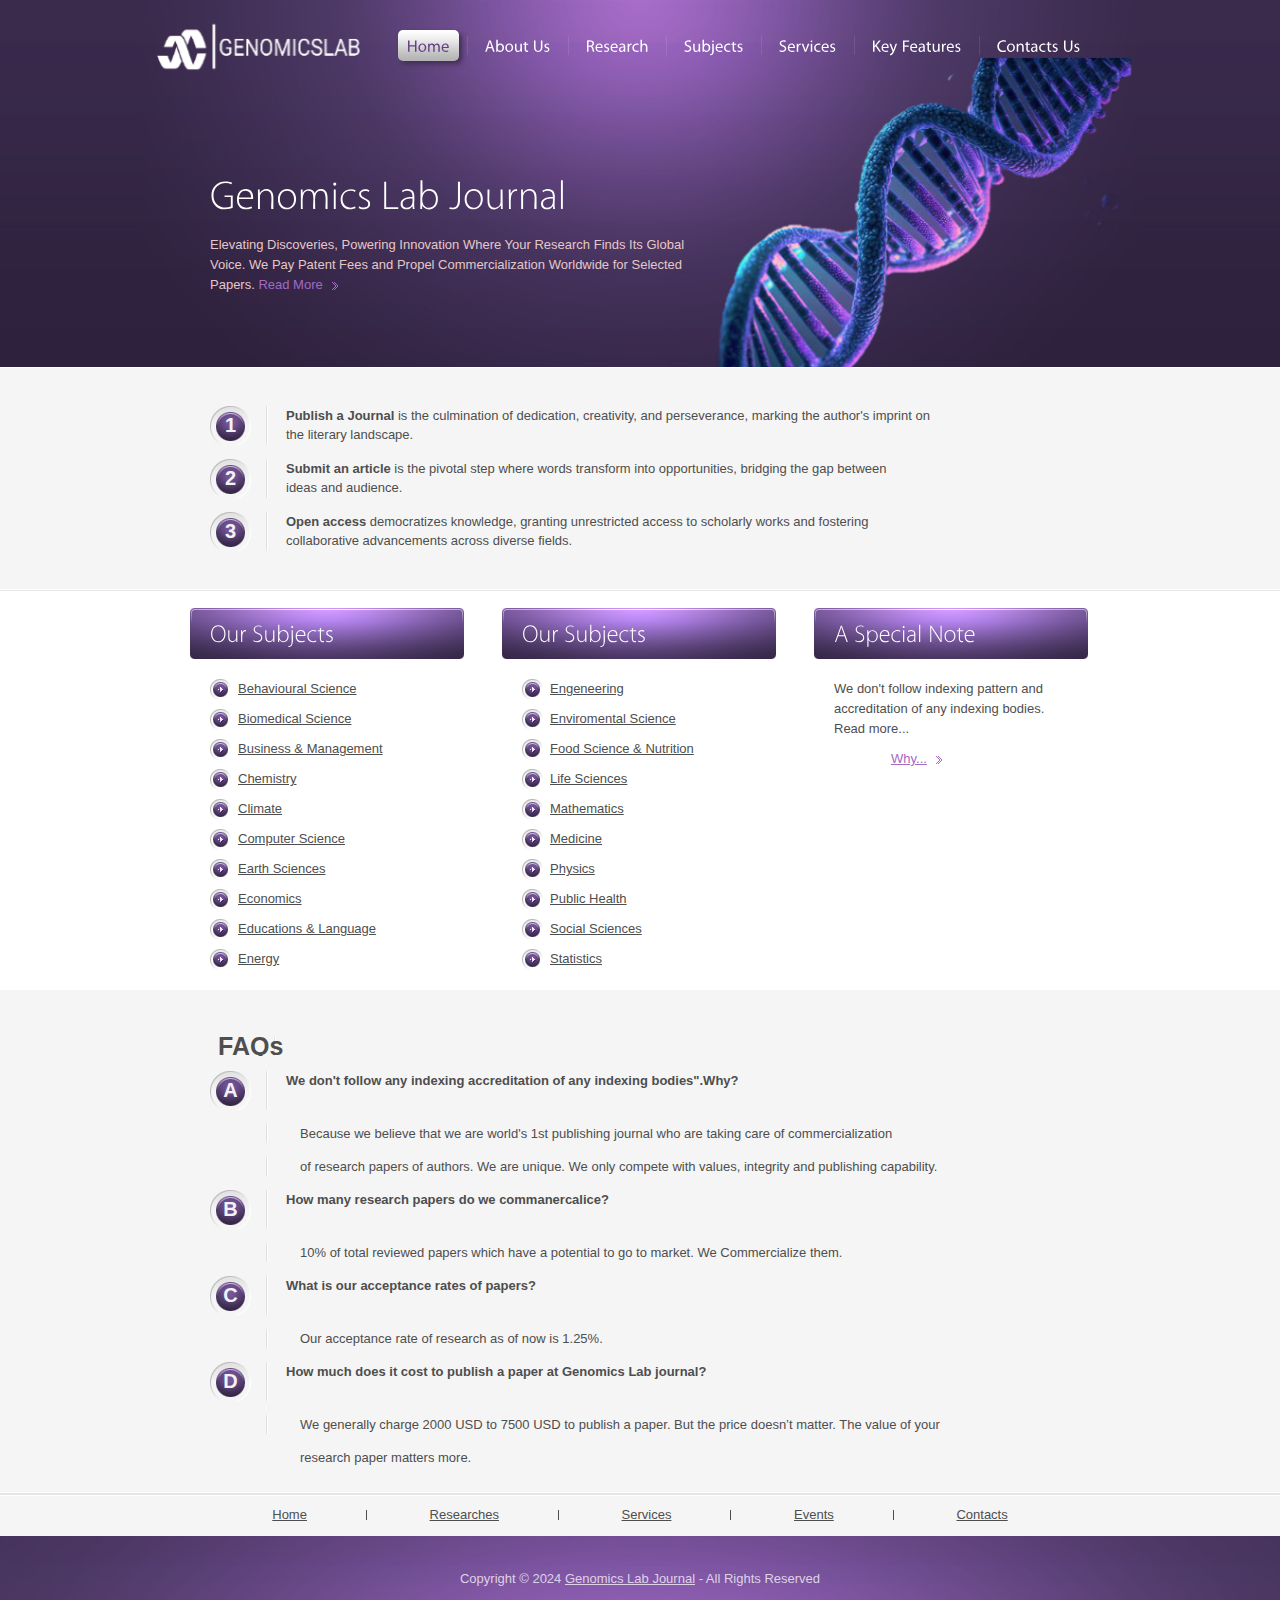
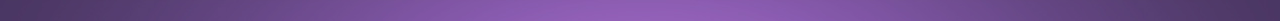
==== commit 5bd541d3: "complete for today" ====
--- a/index.html
+++ b/index.html
@@ -215,8 +215,8 @@
         <ul class="list1 list10">
           <li style="font-size:25px; margin: 9px 6px  15px 8px;"><b>FAQs</b></li>
           <li> <span class="box1 ">A</span> <strong>We don't follow any indexing accreditation  of any indexing bodies".Why?</strong> </li>
-          <li> <span class="sen1"> </span> Because we believe that we are world's 1st publishing journal who are taking care of commercialization of research papers </li>
-          <li> <span class="sen1"> </span> of authors. We are unique. We only compete with values, integrity and publishing capability.</li>
+          <li> <span class="sen1"> </span> Because we believe that we are world's 1st publishing journal who are taking care of commercialization </li>
+          <li> <span class="sen1"> </span> of research papers of authors. We are unique. We only compete with values, integrity and publishing capability.</li>
 
           <li> <span class="box1">B</span> <strong>How many  research papers do we commanercalice?</strong> </li>
           <li> <span class="sen1"> </span> 10% of total reviewed papers which have a potential to go to market. We Commercialize them.</li>
@@ -225,8 +225,8 @@
           <li> <span class="sen1"> </span> Our acceptance rate of research as of now is 1.25%.</li>
 
           <li> <span class="box1">D</span> <strong>How much does it cost to publish a paper at Genomics Lab journal?</strong> </li>
-          <li> <span class="sen1"> </span>We generally charge 2000 USD to 7500 USD to publish a paper. But the price doesn’t matter. The value of your research </li>
-          <span class="sen1"> </span>paper matters more.</li>
+          <li> <span class="sen1"> </span>We generally charge 2000 USD to 7500 USD to publish a paper. But the price doesn’t matter. The value of your</li>
+          <span class="sen1"> </span> research paper matters more.</li>
 
         </ul>
       </article>
--- a/css/layout.css
+++ b/css/layout.css
@@ -98,7 +98,7 @@
 
 .list1{padding:38px 80px 6px 0; 
 }
-.list1 li{line-height:19px; width:100%; overflow:hidden; margin-bottom:14px; background:url("../images/line_ver1.gif") 56px 0 repeat-y;}
+.list1 li{line-height:19px; width:183%; overflow:hidden; margin-bottom:14px; background:url("../images/line_ver1.gif") 56px 0 repeat-y;}
 .list10 li{width:200%; }
 
 .list1 .box1{background:url("../images/box1.jpg") 0 0 no-repeat; float:left; font:20px "Trebuchet MS",Arial,Helvetica,sans-serif; color:#f2f2f2; font-weight:bold; line-height:39px; width:41px; text-align:center; margin-right:35px;}
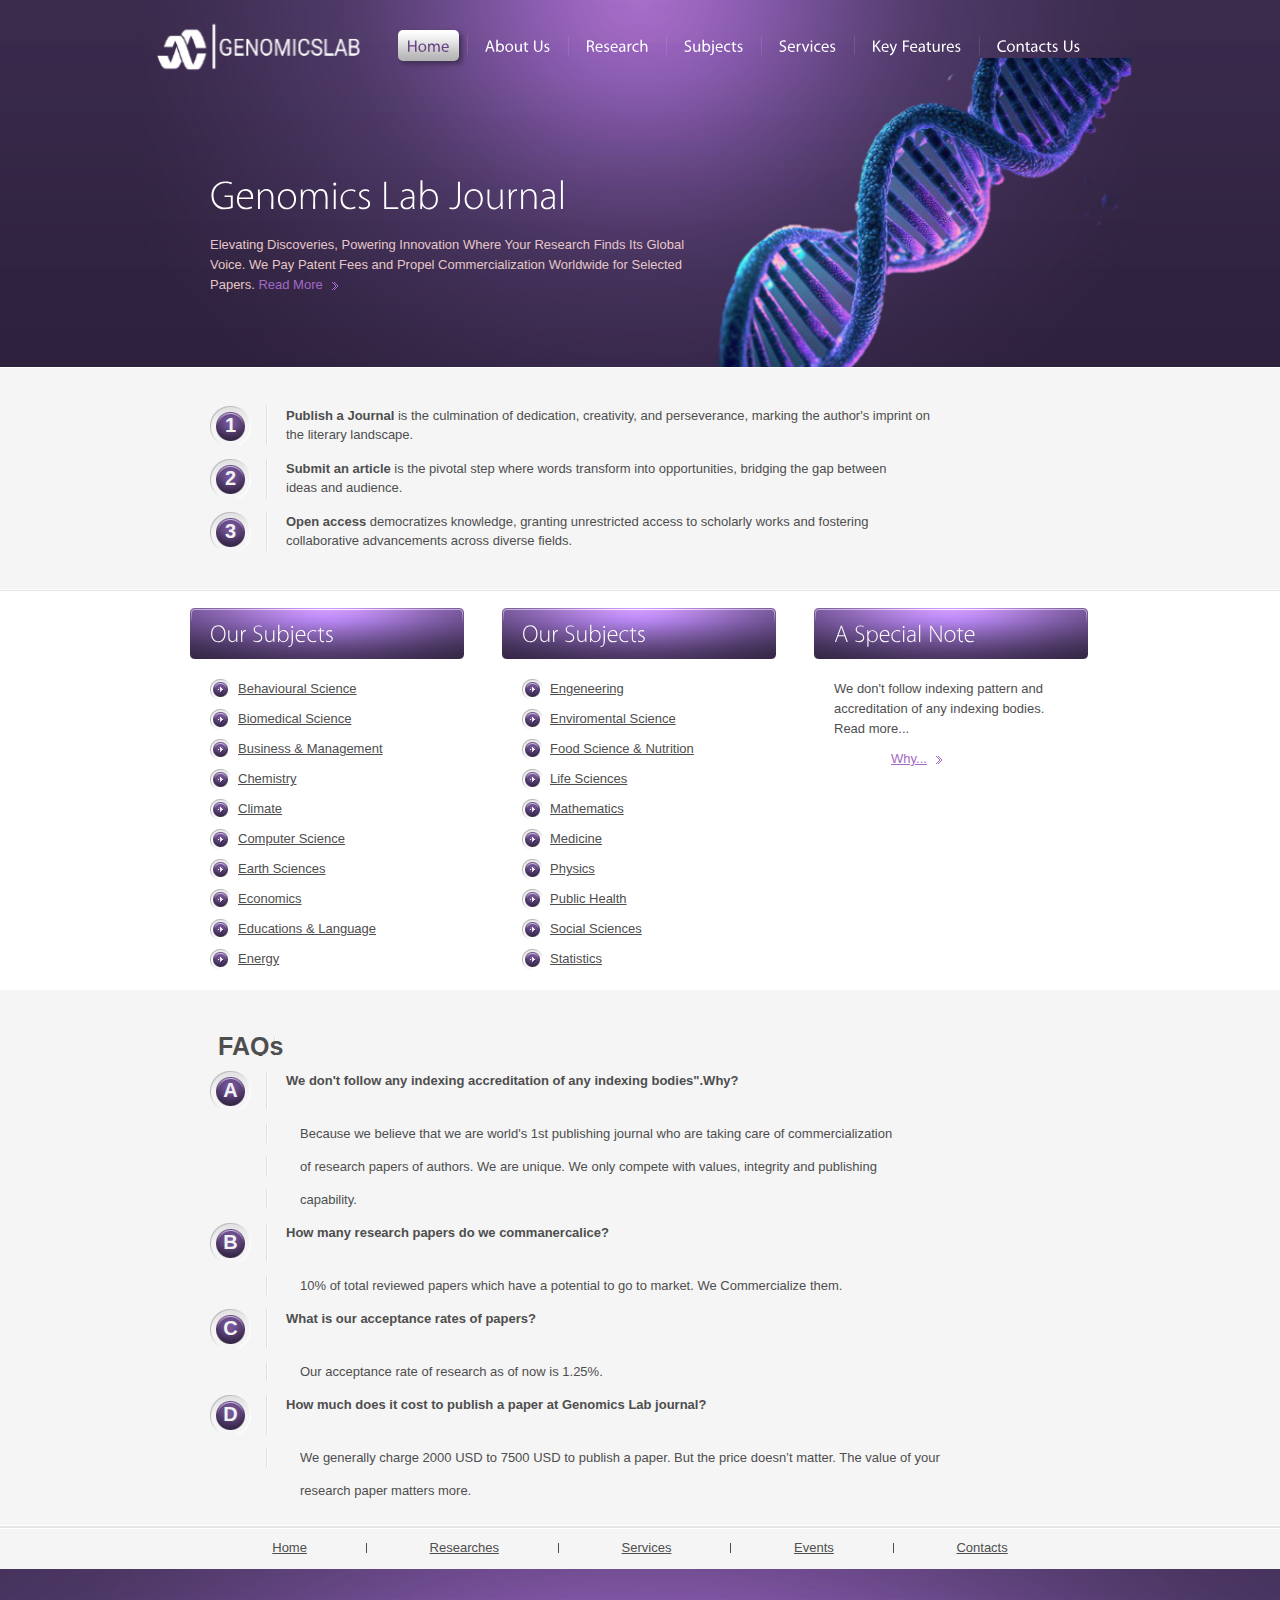
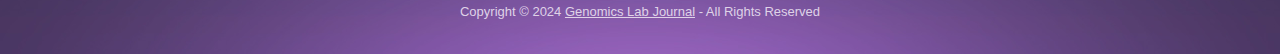
==== commit c7b25e6e: "faqs A adjusment" ====
--- a/index.html
+++ b/index.html
@@ -216,7 +216,9 @@
           <li style="font-size:25px; margin: 9px 6px  15px 8px;"><b>FAQs</b></li>
           <li> <span class="box1 ">A</span> <strong>We don't follow any indexing accreditation  of any indexing bodies".Why?</strong> </li>
           <li> <span class="sen1"> </span> Because we believe that we are world's 1st publishing journal who are taking care of commercialization </li>
-          <li> <span class="sen1"> </span> of research papers of authors. We are unique. We only compete with values, integrity and publishing capability.</li>
+          <li> <span class="sen1"> </span> of research papers of authors. We are unique. We only compete with values, integrity and publishing</li>
+          <li> <span class="sen1"> </span> capability.</li>
+
 
           <li> <span class="box1">B</span> <strong>How many  research papers do we commanercalice?</strong> </li>
           <li> <span class="sen1"> </span> 10% of total reviewed papers which have a potential to go to market. We Commercialize them.</li>
--- a/css/layout.css
+++ b/css/layout.css
@@ -15,7 +15,6 @@
 .col1{width:480px;}
 .col2{width:155px;}
 .col3{width:275px;}
-
 #page1 .body1{background:url("../images/dna9.png") top center no-repeat; height: 367px;; position:absolute; width:100%; z-index:1; opacity: 1;}
 #page1 h1{padding:77px 0 0 20px;}
 #page1 .text1{font-size:40px; font-weight:300; color:#fff; line-height:48px; padding:37px 0 15px 0;}
@@ -107,7 +106,7 @@
 .list2 li a{color:#4e4e4e;}
 .list3 li{line-height:30px;}
 .list3 li a{padding-left:10px; background:url("../images/marker_3.gif") 0 5px no-repeat;}
-.sen1{; width:200%; overflow:hidden; margin-bottom:14px;padding:6px 80px 6px 10px;}
+.sen1{ width:200%; overflow:hidden; margin-bottom:14px;padding:6px 80px 6px 10px;}
 
 .arrow{display:inline-block; background:url("../images/marker_1.gif") 0 7px no-repeat; height:19px; width:6px; margin-left:6px;}
 
